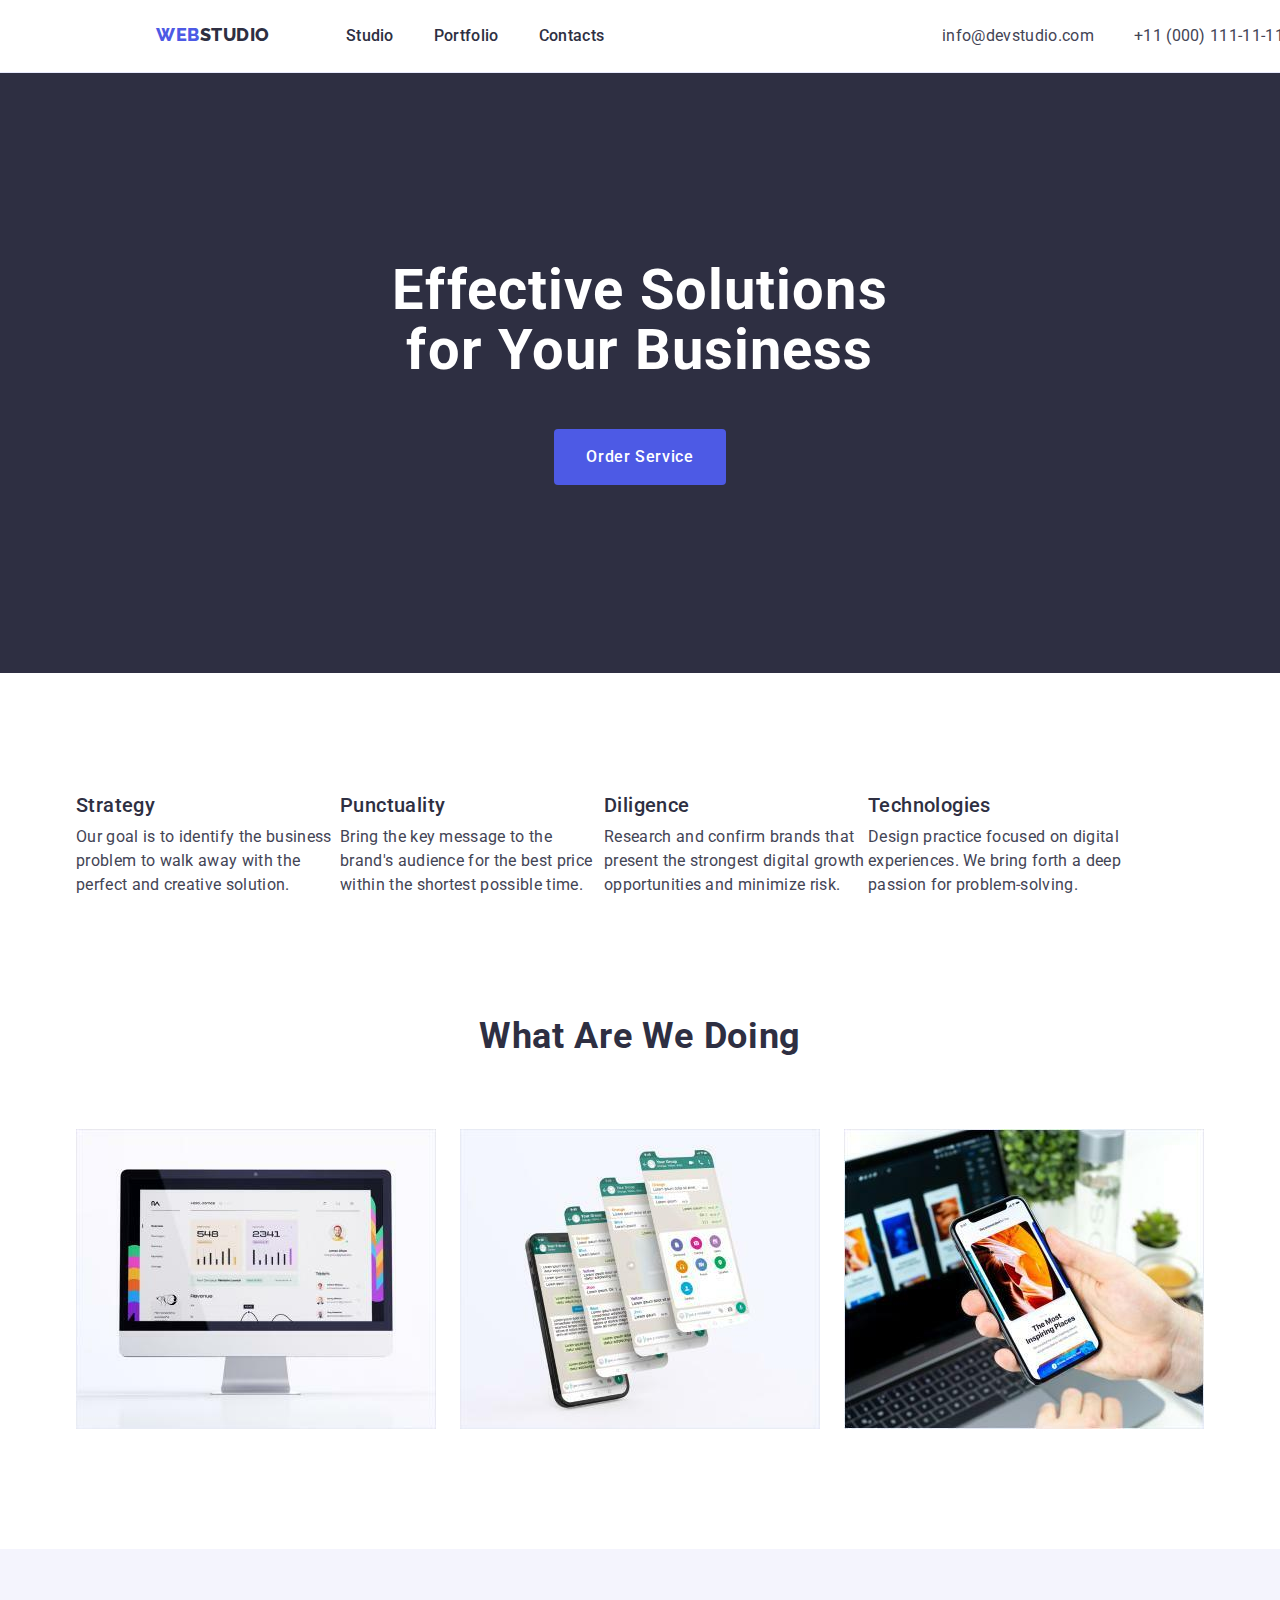
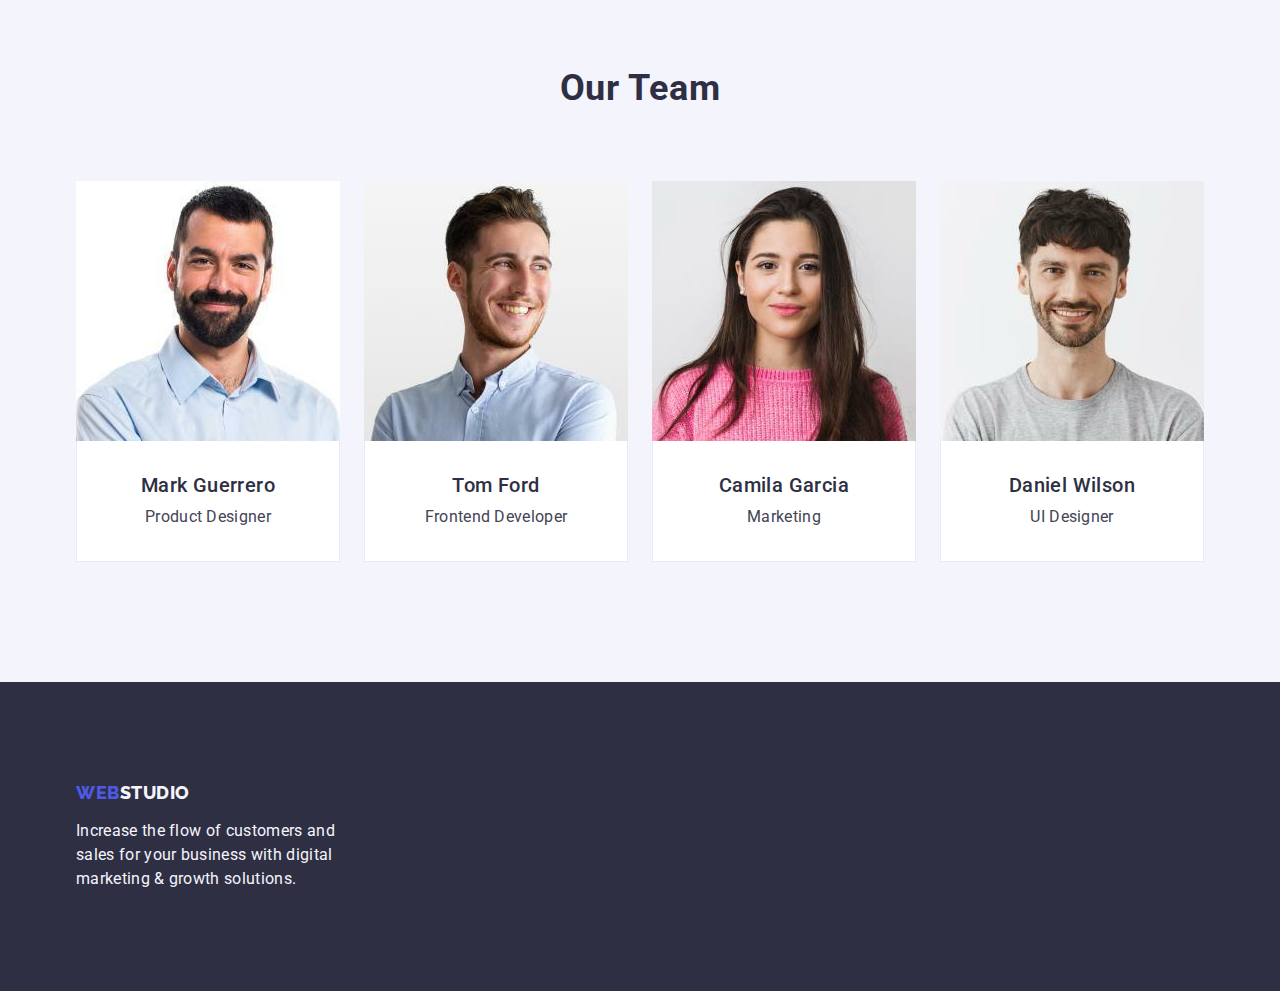
==== index.html @ 1bda496f "new repository for hw3" ====
<!DOCTYPE html>
<html lang="en">
  <head>
    <meta charset="UTF-8" />
    <meta http-equiv="X-UA-Compatible" content="IE=edge" />
    <meta name="viewport" content="width=device-width, initial-scale=1.0" />
    <link
      rel="stylesheet"
      href="https://cdn.jsdelivr.net/npm/modern-normalize@1.1.0/modern-normalize.min.css"
    />
    <link rel="stylesheet" href="./css/styles.css" />
    <link rel="preconnect" href="https://fonts.googleapis.com" />
    <link rel="preconnect" href="https://fonts.gstatic.com" crossorigin />
    <link
      href="https://fonts.googleapis.com/css2?family=Raleway:wght@800&family=Roboto:wght@400;500;700;900&display=swap"
      rel="stylesheet"
    />
    <title>Studio Main Page</title>
  </head>
  <body class="text">
    <!--Шапка-->
    <header class="header">
      <div class="container header-box">
        <nav class="nav list">
          <a class="logo link" href="./index.html"
            >Web<span class="nav-logo">Studio</span></a
          >
          <ul class="nav-but-text list">
            <li class="nav menu-item">
              <a class="link menu" href="./index.html">Studio</a>
            </li>
            <li class="nav menu-item">
              <a class="link menu" href="./portfolio.html">Portfolio</a>
            </li>
            <li class="nav"><a class="link menu" href="">Contacts</a></li>
          </ul>
        </nav>
        <address class="address">
          <ul class="list">
            <li class="menu-item">
              <a class="mail link" href="mailto:info@devstudio.com"
                >info@devstudio.com</a
              >
            </li>
            <li>
              <a class="mail link" href="tel:+110001111111"
                >+11 (000) 111-11-11</a
              >
            </li>
          </ul>
        </address>
      </div>
    </header>
    <main>
      <!--Hero-->
      <section class="hero">
        <div class="container">
          <h1 class="hero-text">Effective Solutions for Your Business</h1>
          <button class="hero-button" type="button">Order Service</button>
        </div>
      </section>
      <!--About company-->
      <section class="company">
        <div class="container box">
          <h2 class="company-header visually-hidden">About company</h2>
          <ul class="list list-item">
            <li class="list-item-view">
              <h3 class="company-descr">Strategy</h3>
              <p class="company-text">
                Our goal is to identify the business problem to walk away with
                the perfect and creative solution.
              </p>
            </li>
            <li class="list-item-view">
              <h3 class="company-descr">Punctuality</h3>
              <p class="company-text">
                Bring the key message to the brand's audience for the best price
                within the shortest possible time.
              </p>
            </li>
            <li class="list-item-view">
              <h3 class="company-descr">Diligence</h3>
              <p class="company-text">
                Research and confirm brands that present the strongest digital
                growth opportunities and minimize risk.
              </p>
            </li>
            <li class="list-item-view">
              <h3 class="company-descr">Technologies</h3>
              <p class="company-text">
                Design practice focused on digital experiences. We bring forth a
                deep passion for problem-solving.
              </p>
            </li>
          </ul>
        </div>
      </section>
      <!--What are we doing-->
      <section class="tasks">
        <div class="container box">
          <h2 class="tasks-text">What are we doing</h2>
          <ul class="list task-list">
            <li class="tasks-view">
              <img src="./images/comp.jpg" width="360" alt="computer" />
            </li>
            <li class="tasks-view">
              <img src="./images/phone.jpg" width="360" alt="phone" />
            </li>
            <li class="tasks-view">
              <img src="./images/mobile.jpg" width="360" alt="computer-phone" />
            </li>
          </ul>
        </div>
      </section>
      <!--Our team-->
      <section class="team">
        <div class="container box">
          <h2 class="team-header">Our Team</h2>
          <ul class="list team-list">
            <li class="team-list-item">
              <img
                src="./images/teammark.jpg"
                width="264"
                alt="it-worker-men"
              />
              <div class="card-content">
                <h3 class="team-name">Mark Guerrero</h3>
                <p class="team-job">Product Designer</p>
              
              </div>
            </li>
            <li class="team-list-item">
              <img src="./images/teamtom.jpg" width="264" alt="it-worker-men" />
              <div class="card-content">
                <h3 class="team-name">Tom Ford</h3>
                <p class="team-job">Frontend Developer</p>
              </div>
            </li>
            <li class="team-list-item">
              <img
                src="./images/teamcamila.jpg"
                width="264"
                alt="it-worker-women"
              />
              <div class="card-content">
                <h3 class="team-name">Camila Garcia</h3>
                <p class="team-job">Marketing</p>
              </div>
            </li>
            <li class="team-list-item">
              <img
                src="./images/teamdaniel.jpg"
                width="264"
                alt="it-worker-men"
              />
              <div class="card-content">
                <h3 class="team-name">Daniel Wilson</h3>
                <p class="team-job">UI Designer</p>
              </div>
            </li>
          </ul>
        </div>
      </section>
    </main>
    <!--Footer-->
    <footer class="footer">
      <div class="container">
        <a class="logo link footer-link" href="./index.html"
          >Web<span class="logoweb">Studio</span></a
        >
        <p class="footer-text">
          Increase the flow of customers and sales for your business with
          digital marketing & growth solutions.
        </p>
      </div>
    </footer>
  </body>
</html>
---- css/styles.css ----
/*navigation header*/
:root {
  --primary-brand: #4d5ae5;
  --pressed-state: #404bbf;
  --dark: #2e2f42;
  --success: #31d0aa;
  --text: #434455;
  --subtle-text: #8e8f99;
  --accent: #e7e9fc;
  --light: #f4f4fd;
  --modal-overlay: #2e2f42;
  --hero-background: #2e2f42;
  --white-background: #ffffff;
  --modal-background: #fcfcfc;
}
h1,
h2,
h3,
h4,
p {
  margin-top: 0;
  margin-bottom: 0;
}
ul,
ol {
  margin-top: 0;
  margin-bottom: 0;
  padding-left: 0;
}
img {
  display: block;
}
button {
  cursor: pointer;
}
.header {
  border-bottom: 1px solid var(--accent);
  width: 1440px;
  padding-top: 24px;
  padding-bottom: 24px;
  padding-left: 0;
}
.header-box {
  display: flex;
}
.list {
  list-style-type: none;
  display: flex;
}
.link {
  text-decoration: none;
}
.menu-item:not(:last-child) {
  margin-right: 40px;
}

.container {
  width: 1158px;
  margin-left: auto;
  margin-right: auto;
  padding-left: 15px;
  padding-right: 15px;
}
/*- HEADER-*/

.nav {
  color: var(--dark);
}
.nav:hover,
.nav:focus {
  color: var(--pressed-state);
}
.nav:active {
  color: var(--pressed-state);
}
.nav-logo {
  color: var(--dark);
}
.menu {
  font-weight: 500;
  font-size: 16px;
  line-height: 1.5;
  letter-spacing: 0.02em;
  color: var(--dark);
  padding-top: 24px;
  padding-bottom: 24px;
}
.menu:hover,
.menu:focus {
  color: var(--pressed-state);
}

.address {
  display: flex;
  margin-left: auto;
  color: var(--text);
  font-size: 16px;
  font-style: normal;
  line-height: 1.5;
  letter-spacing: 0.02em;
}
.mail {
  font-size: 16px;
  line-height: 1.5;
  letter-spacing: 0.02em;
  color: var(--text);
}
.mail:hover,
.mail:focus {
  color: var(--pressed-state);
}
.mail:active {
  color: var(--pressed-state);
}

/*section hero*/

.hero {
  background: var(--dark);
  color: var(--white-background);
  padding-top: 188px;
  padding-bottom: 188px;
}
.hero-text {
  font-weight: 700;
  font-size: 56px;
  line-height: 1.07;
  letter-spacing: 0.02em;
  text-align: center;
  max-width: 496px;
  margin-left: auto;
  margin-right: auto;
  margin-bottom: 48px;
}
.hero-button {
  background-color: var(--primary-brand);
  color: var(--white-background);
  font-family: "Roboto", sans-serif;
  font-weight: 500;
  font-size: 16px;
  line-height: 1.5;
  letter-spacing: 0.04em;
  border: none;
  border-radius: 4px;
  display: block;
  padding: 16px 32px;
  margin-left: auto;
  margin-right: auto;
  min-width: 169px;
  align-items: flex-start;
}

.hero-button:hover,
.hero-button:focus {
  background-color: var(--pressed-state);
  color: #ffffff;
}

.hero-button:active {
  background-color: var(var(--pressed-state));
  color: #ffffff;
}

.filtr-button {
  background-color: var(--light);
  color: #4d5ae5;
  font-family: "Roboto", sans-serif;
  font-weight: 500;
  font-size: 16px;
  line-height: 1.5;
  letter-spacing: 0.04em;
  padding: 12px 24px;
  border: 1px solid var(--accent);
  border-radius: 4px;
}
.filtr-button:hover,
.filtr-button:focus {
  background-color: var(--pressed-state);
  color: var(--white-background);
  border: 1px solid transparent;
}

.filtr-button:active {
  background-color: var(--pressed-state);
  color: #ffffff;
}

.text {
  font-family: "Roboto", sans-serif;
  font-size: 16px;
  line-height: 1.5;
  letter-spacing: 2%;
  color: var(--text);
  background-color: var(--white-background);
}
.logo {
  color: var(--primary-brand);
  font-family: "Raleway", sans-serif;
  font-weight: 800;
  font-size: 18px;
  line-height: 1.17;
  align-items: center;
  letter-spacing: 0.03em;
  text-transform: uppercase;
  margin-right: 76px;
  margin-left: 0;
}

.logoweb {
  color: var(--light);
}
.nav-but-text {
  font-weight: 500;
  font-size: 16px;
  line-height: 1.5;
  letter-spacing: 0.02em;
  list-style-type: none;
  color: var(--dark);
}
/*About company*/
.company {
  display: flex;
  padding-top: 120px;
  padding-bottom: 120px;
  margin-left: auto;
  margin-right: auto;
}
.company-descr {
  font-weight: 500;
  font-size: 20px;
  line-height: 1.2;
  letter-spacing: 0.02em;
  color: var(--dark);
  margin-bottom: 8px;
}
.list-item-view {
  width: calc((100% - 72px) / 4);
  min-width: 264px;
}

.visually-hidden {
  position: absolute;
  width: 1px;
  height: 1px;
  margin: -1px;
  border: 0;
  padding: 0;
  white-space: nowrap;
  clip-path: inset(100%);
  clip: rect(0 0 0 0);
  overflow: hidden;
}

.company-text {
  font-size: 16px;
  line-height: 1.5;
  letter-spacing: 0.02em;
  color: var(--text);
}
.company-header {
  font-family: "Roboto";
  font-weight: 700;
  font-size: 36px;
  line-height: 1.11;
  text-align: center;
  letter-spacing: 0.02em;
  color: var(--dark);
  display: block;
  margin-bottom: 8px;
}
/*What we are doing*/
.tasks {
  padding-bottom: 120px;
}
.task-list {
  display: flex;
  gap: 24px;
  margin-right: 0;
}
.tasks-text {
  font-weight: 700;
  font-size: 36px;
  line-height: 1.11;
  text-align: center;
  letter-spacing: 0.02em;
  text-transform: capitalize;
  color: var(--dark);
  margin-bottom: 72px;
}
.tasks-view {
  width: calc((100% - 48px) / 3);
}
/*our team*/
.team {
  background-color: var(--light);
  padding: 120px 0;
}
.team-header {
  font-weight: 700;
  font-size: 36px;
  line-height: 1.11;
  text-align: center;
  letter-spacing: 0.02em;
  text-transform: capitalize;
  color: var(--dark);
  margin-bottom: 72px;
}
.team-list {
  margin-right: 0;
  gap: 24px;
}
.team-list-item {
  background: var(--white-background);
  border-radius: 0px 0px 4px 4px;
}
.card-content {
  padding: 32px 16px;
}
.team-name {
  font-weight: 500;
  font-size: 20px;
  line-height: 1.2;
  letter-spacing: 0.02em;
  color: var(--dark);
  text-align: center;
  margin-bottom: 8px;
}
.team-job {
  font-size: 16px;
  line-height: 24px;
  letter-spacing: 0.02em;
  color: var(--text);
  text-align: center;
}

/*page 2 portfolio   examples*/

.examples-name {
  font-weight: 500;
  font-size: 20px;
  line-height: 1.2;
  letter-spacing: 0.02em;
  color: var(--dark);
  margin-bottom: 8px;
}
.examples-type {
  font-size: 16px;
  line-height: 1.5;
  letter-spacing: 0.02em;
  color: var(--text);
}
/*footer*/
.footer {
  display: block;
  background-color: var(--dark);
  padding: 100px 0;
}
.footer-link {
  display: inline-block;
  margin-bottom: 16px;
  width: 264px;
}
.footer-text {
  margin-right: auto;
  font-size: 16px;
  line-height: 24px;
  width: 264px;
  letter-spacing: 0.02em;
  color: var(--light);
}

/*-PORTFOLIO-*/
.portfolio {
  padding: 96px 0 120px;
}
.portfolio-nav {
  display: flex;
  justify-content: center;
  gap: 24px;
  margin-right: 0;
  margin-bottom: 72px;
}
.portfolio-projects {
  display: flex;
  flex-wrap: wrap;
  gap: 24px;
  margin-right: 0;
  row-gap: 48px;
}
.project-card {
  width: calc((100% - 48px) / 3);
}

.card-content {
  padding: 32px 16px;
  border: 1px solid var(--accent);
  border-top: none;
}
.portfolio-box {
  display: flex;
  flex-direction: column;
}
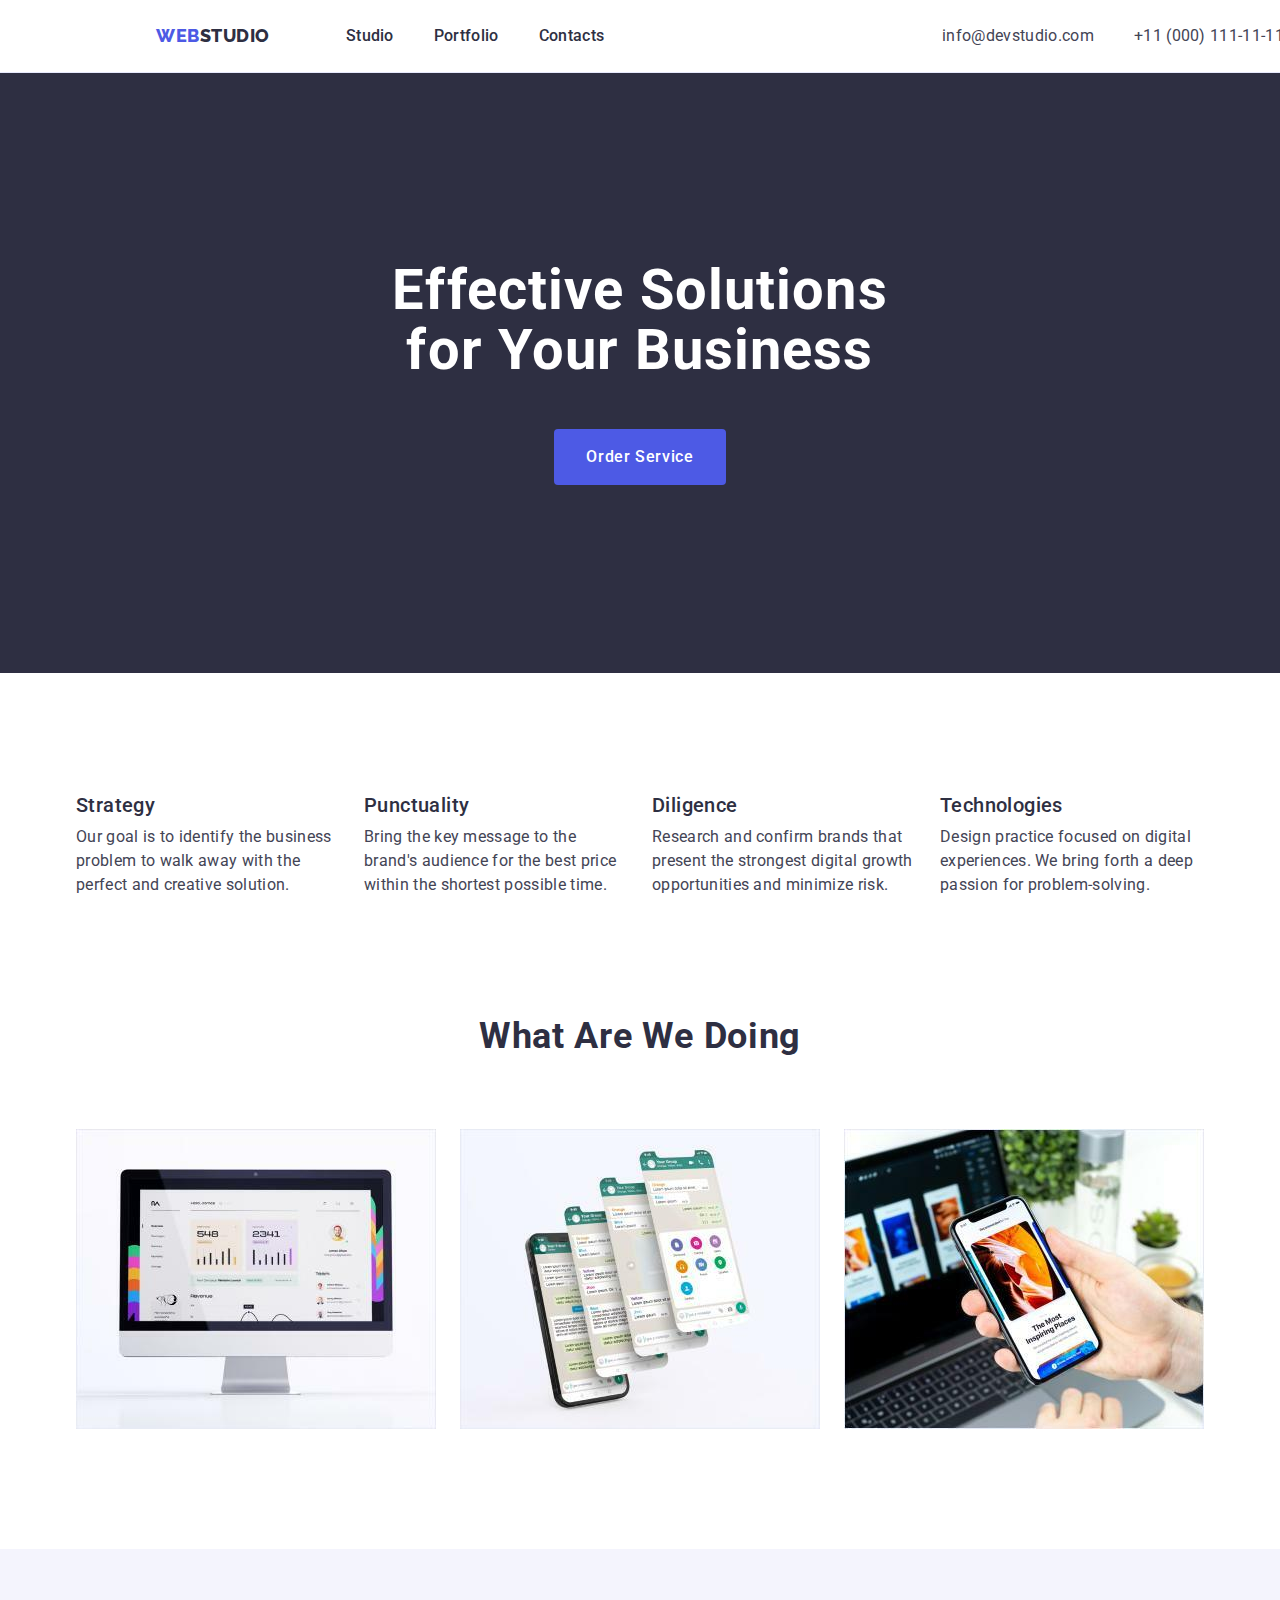
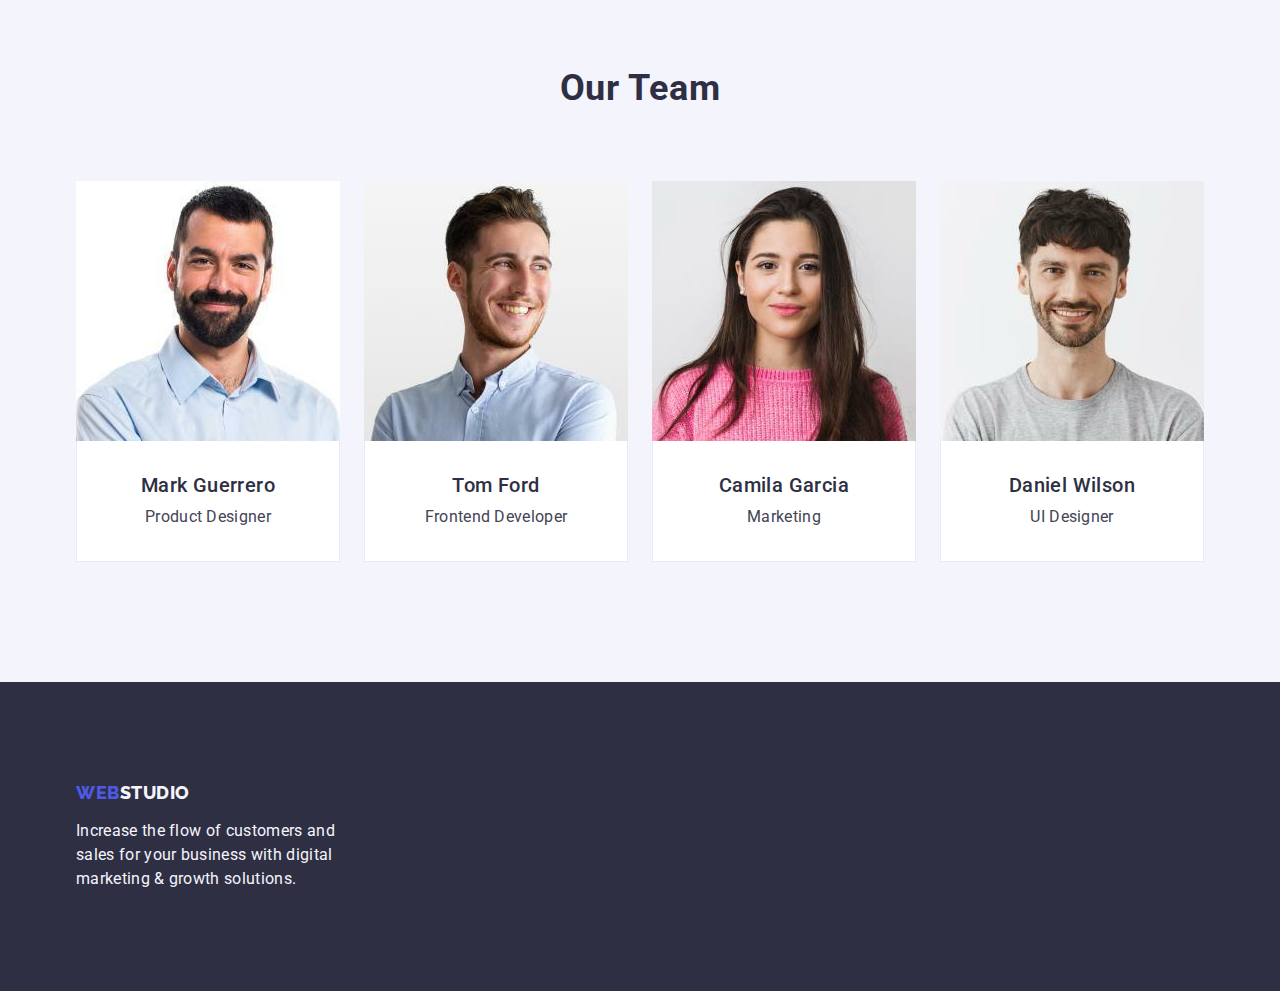
==== commit 45f212a7: "upd" ====
--- a/index.html
+++ b/index.html
@@ -32,7 +32,9 @@
             <li class="nav menu-item">
               <a class="link menu" href="./portfolio.html">Portfolio</a>
             </li>
-            <li class="nav"><a class="link menu" href="">Contacts</a></li>
+            <li class="nav menu-item">
+              <a class="link menu" href="">Contacts</a>
+            </li>
           </ul>
         </nav>
         <address class="address">
@@ -126,7 +128,6 @@
               <div class="card-content">
                 <h3 class="team-name">Mark Guerrero</h3>
                 <p class="team-job">Product Designer</p>
-              
               </div>
             </li>
             <li class="team-list-item">
--- a/css/styles.css
+++ b/css/styles.css
@@ -65,6 +65,7 @@
 
 .nav {
   color: var(--dark);
+  align-items: center;
 }
 .nav:hover,
 .nav:focus {
@@ -237,6 +238,9 @@
   width: calc((100% - 72px) / 4);
   min-width: 264px;
 }
+.list-item {
+  gap: 24px;
+}
 
 .visually-hidden {
   position: absolute;
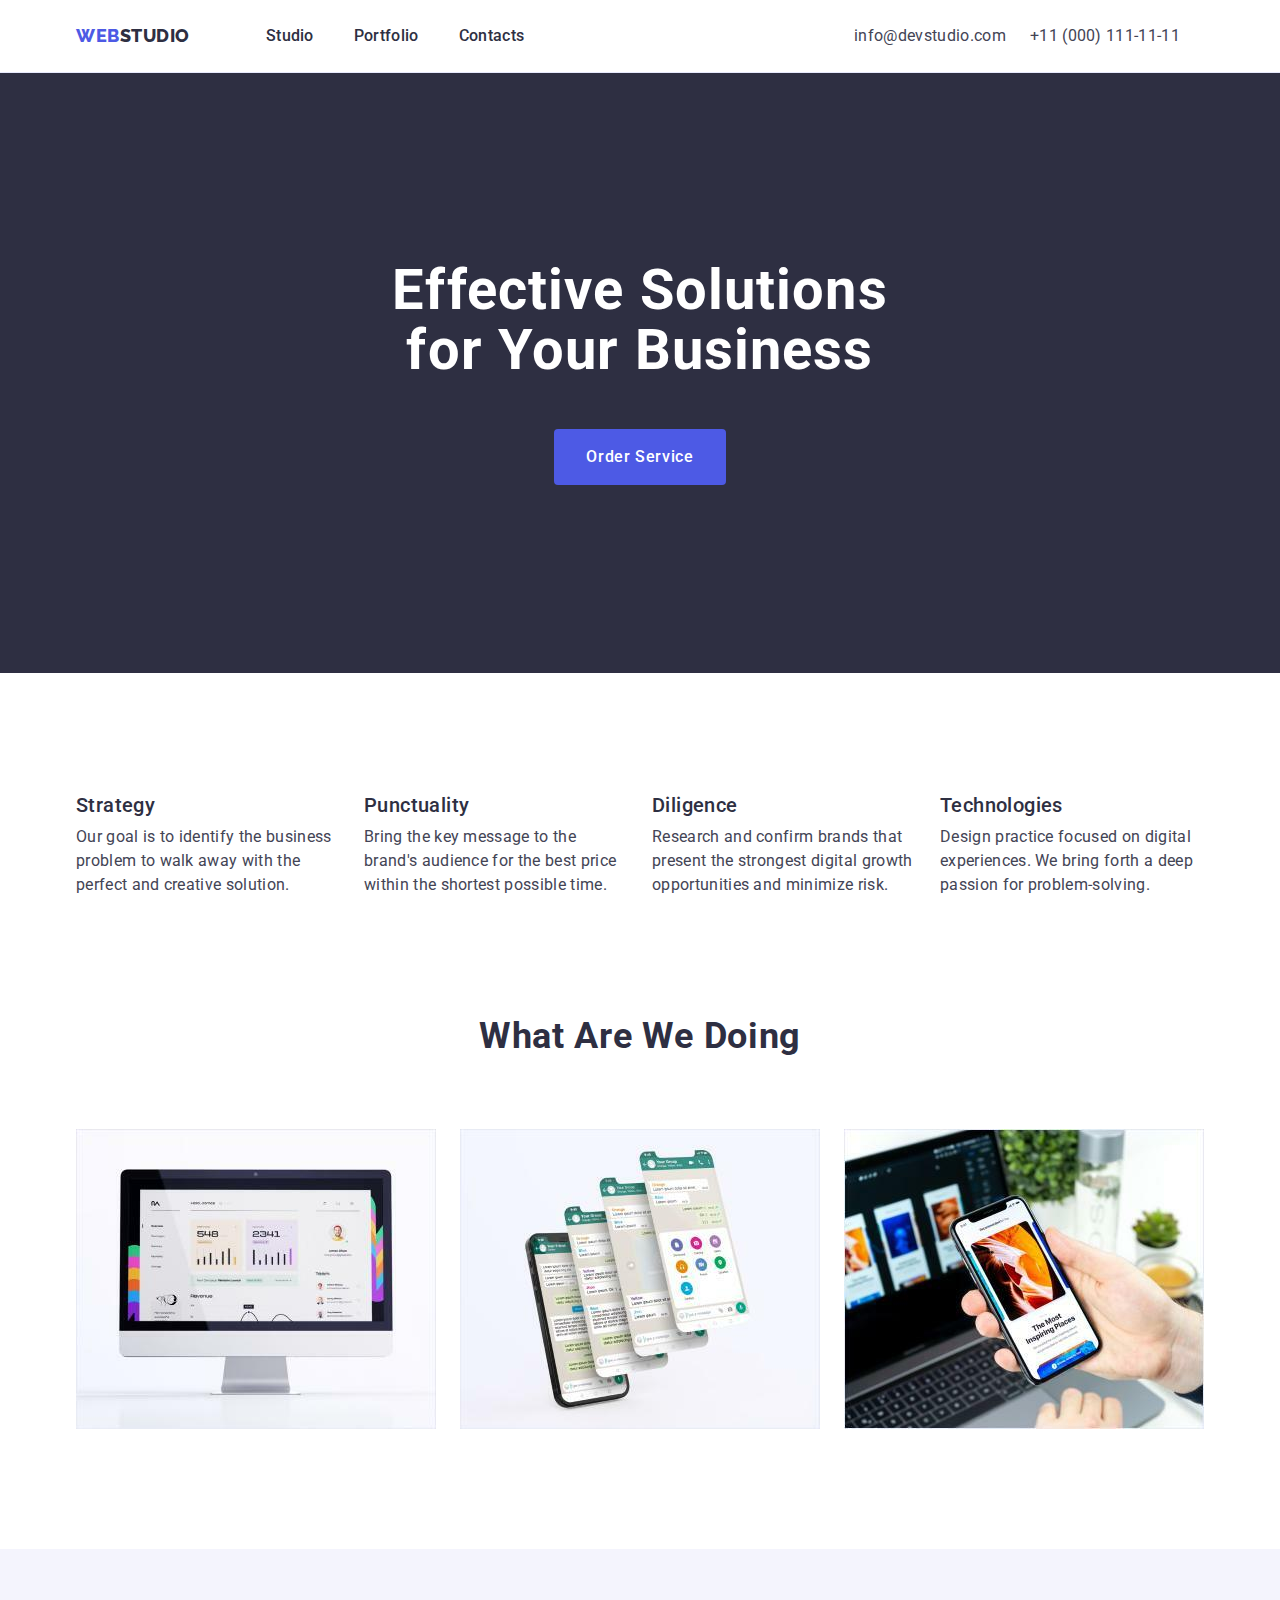
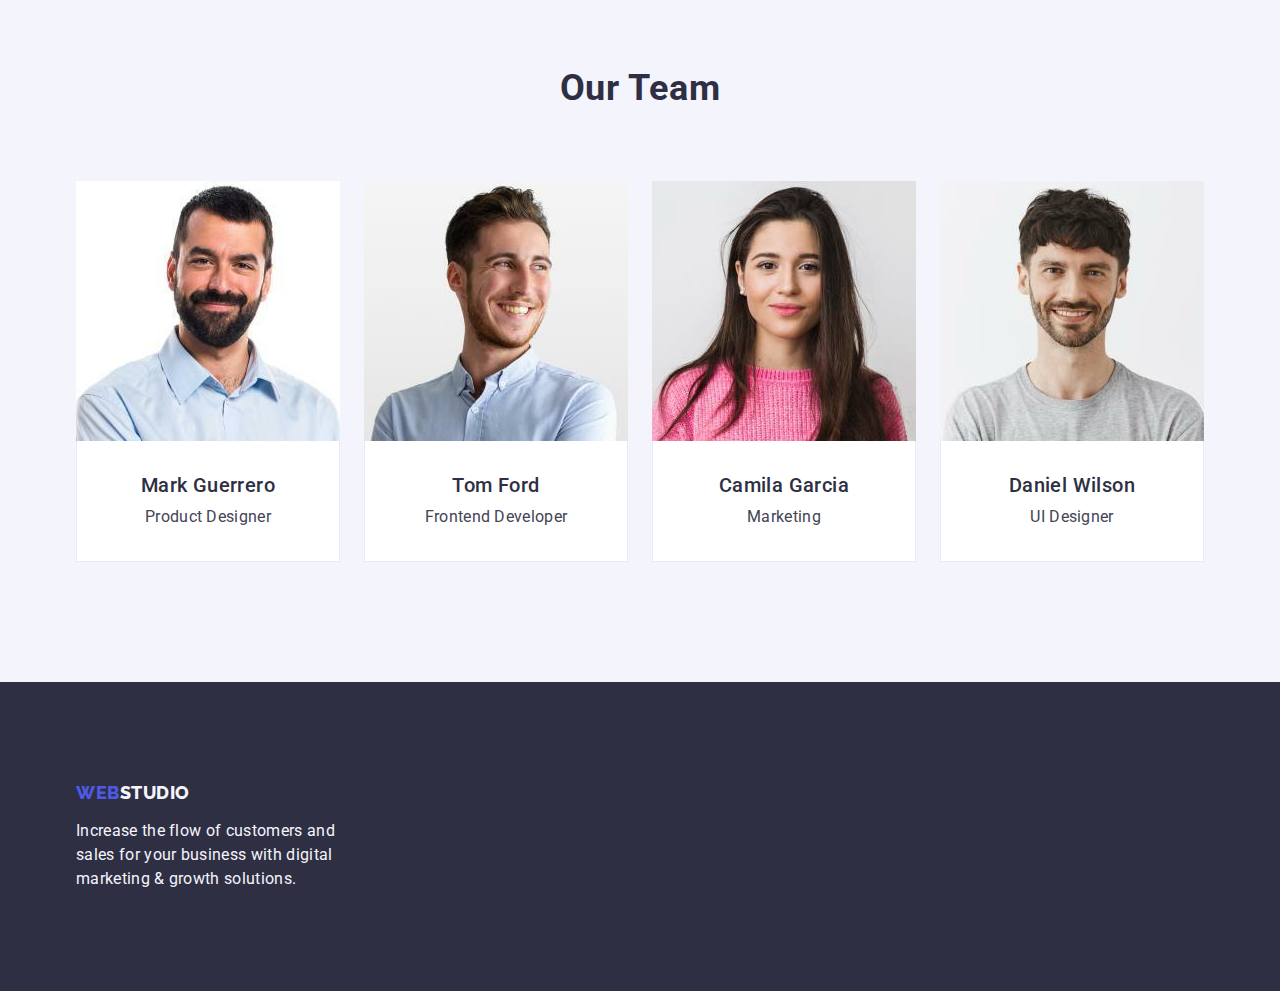
==== commit 35495bce: "new upd header" ====
--- a/index.html
+++ b/index.html
@@ -38,14 +38,14 @@
           </ul>
         </nav>
         <address class="address">
-          <ul class="list">
-            <li class="menu-item">
-              <a class="mail link" href="mailto:info@devstudio.com"
+          <ul class="list menu-item">
+            <li>
+              <a class="mail link menu-item" href="mailto:info@devstudio.com"
                 >info@devstudio.com</a
               >
             </li>
             <li>
-              <a class="mail link" href="tel:+110001111111"
+              <a class="mail link menu-item" href="tel:+110001111111"
                 >+11 (000) 111-11-11</a
               >
             </li>
--- a/css/styles.css
+++ b/css/styles.css
@@ -35,10 +35,6 @@
 }
 .header {
   border-bottom: 1px solid var(--accent);
-  width: 1440px;
-  padding-top: 24px;
-  padding-bottom: 24px;
-  padding-left: 0;
 }
 .header-box {
   display: flex;
@@ -53,7 +49,9 @@
 .menu-item:not(:last-child) {
   margin-right: 40px;
 }
-
+.menu-item {
+  padding: 24px 0;
+}
 .container {
   width: 1158px;
   margin-left: auto;
@@ -105,6 +103,7 @@
   line-height: 1.5;
   letter-spacing: 0.02em;
   color: var(--text);
+  margin-right: 24px;
 }
 .mail:hover,
 .mail:focus {
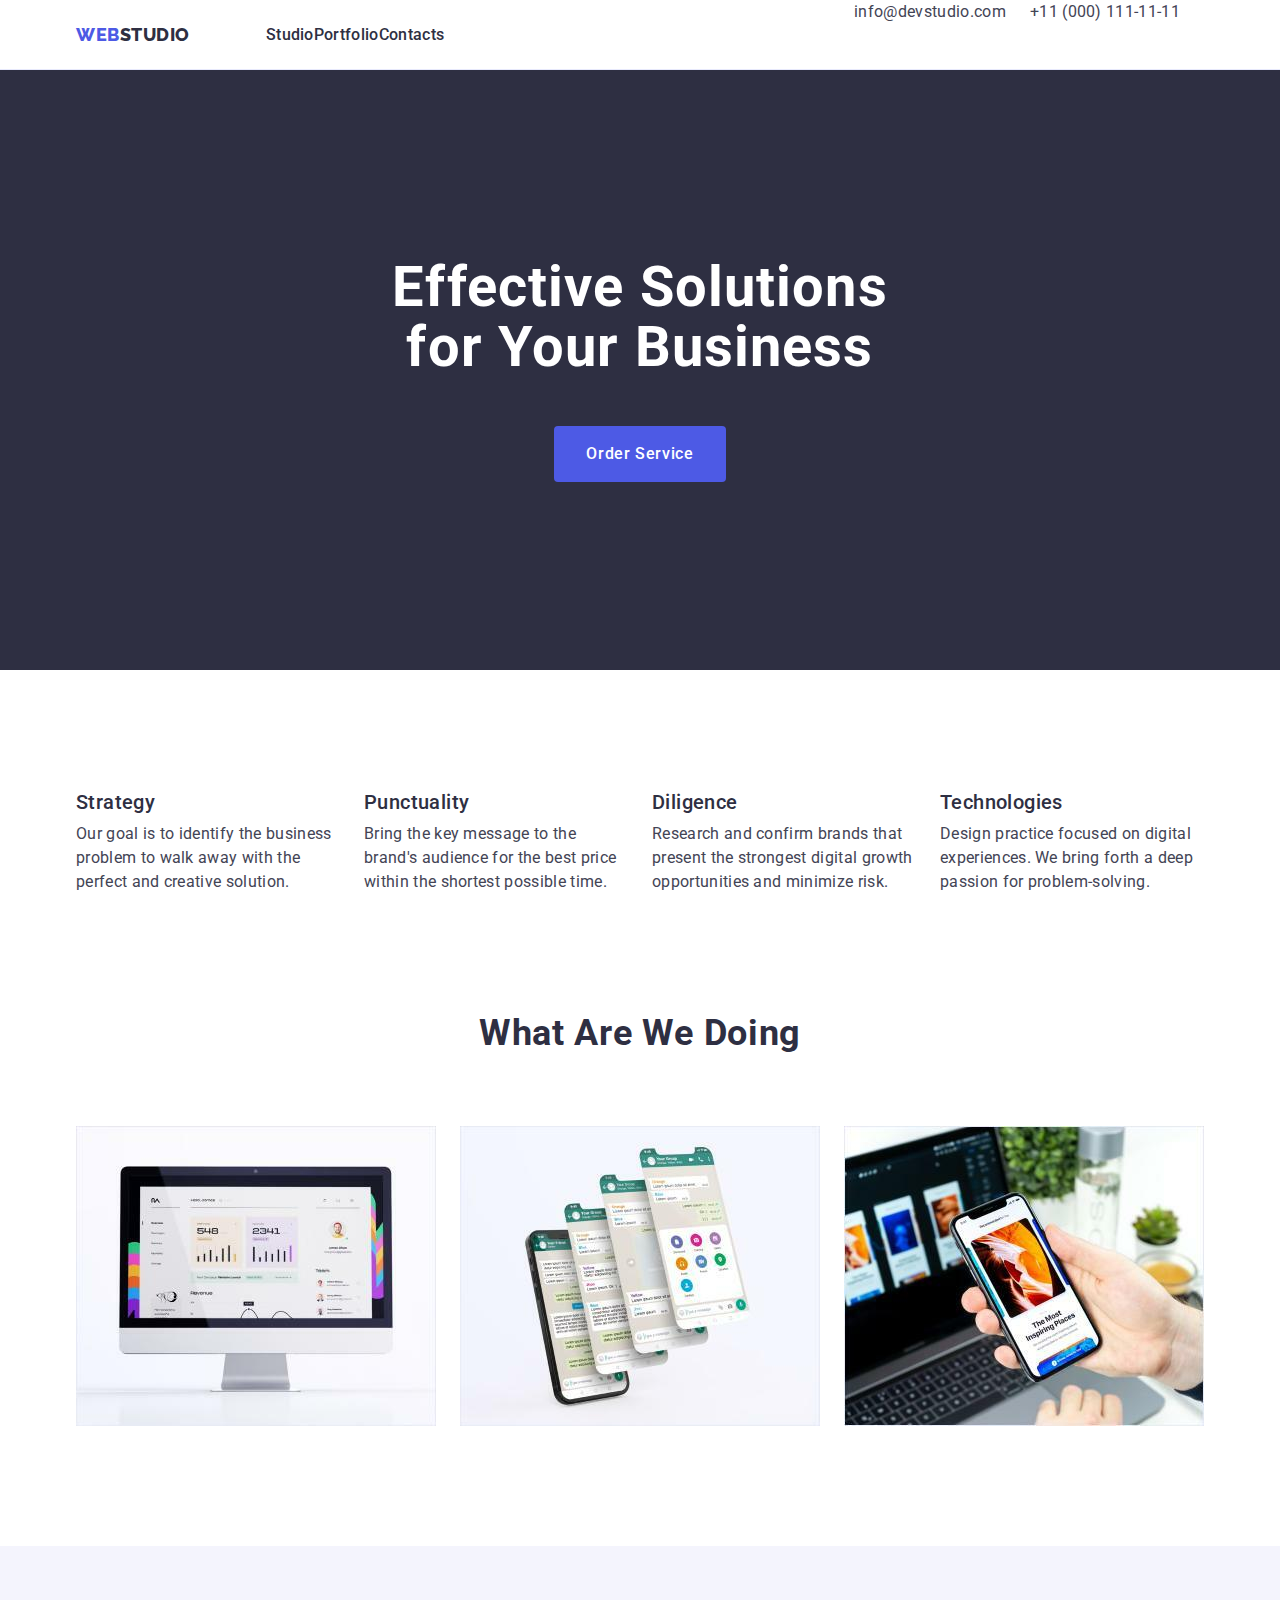
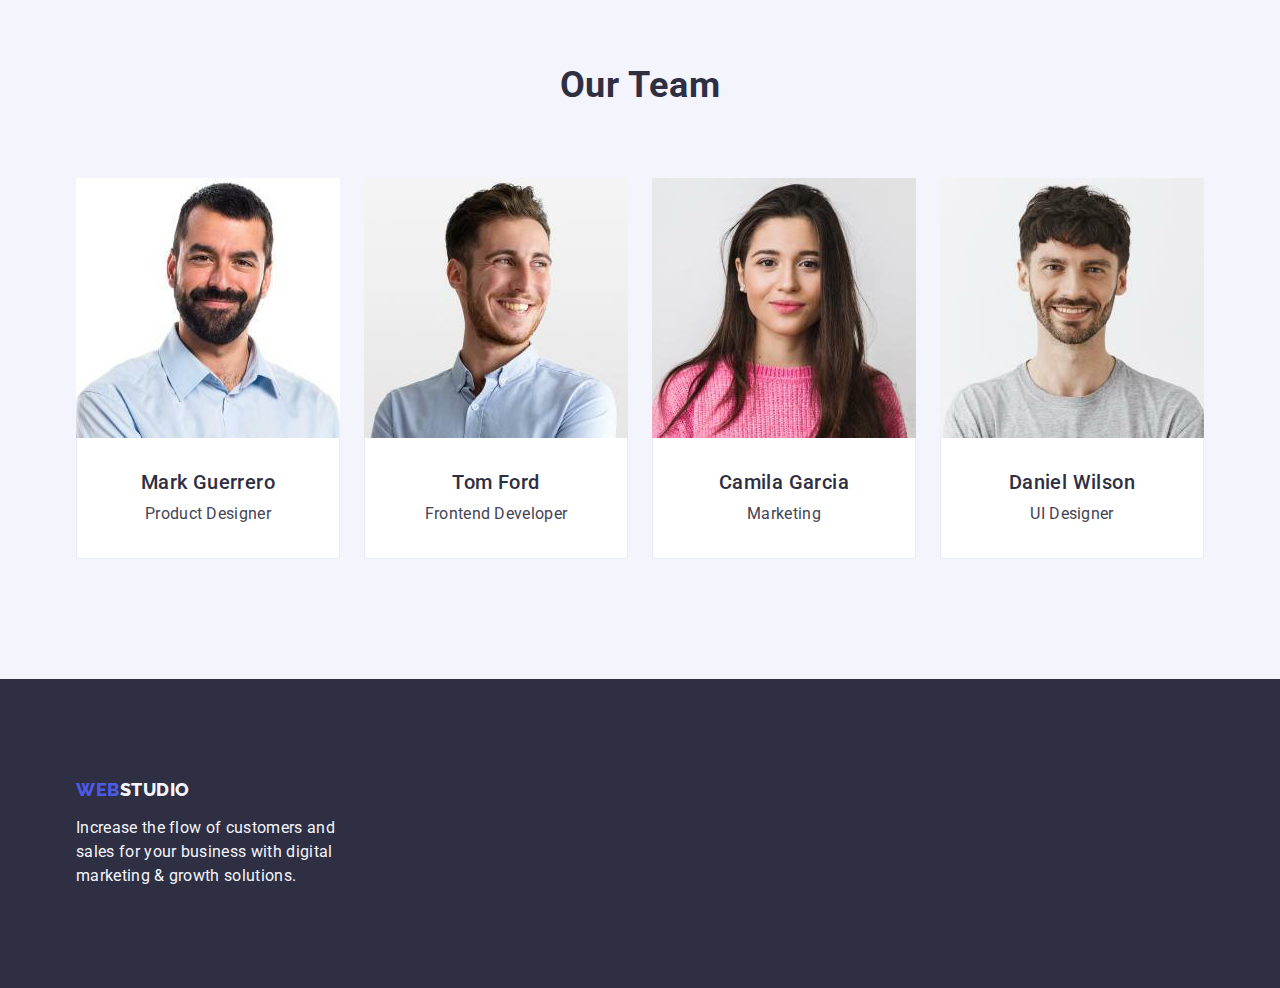
==== commit 403cad8f: "upd 2" ====
--- a/index.html
+++ b/index.html
@@ -22,30 +22,30 @@
     <header class="header">
       <div class="container header-box">
         <nav class="nav list">
-          <a class="logo link" href="./index.html"
+          <a class="logo link padding" href="./index.html"
             >Web<span class="nav-logo">Studio</span></a
           >
           <ul class="nav-but-text list">
-            <li class="nav menu-item">
+            <li class="nav">
               <a class="link menu" href="./index.html">Studio</a>
             </li>
-            <li class="nav menu-item">
+            <li class="nav">
               <a class="link menu" href="./portfolio.html">Portfolio</a>
             </li>
-            <li class="nav menu-item">
+            <li class="nav">
               <a class="link menu" href="">Contacts</a>
             </li>
           </ul>
         </nav>
         <address class="address">
-          <ul class="list menu-item">
+          <ul class="list">
             <li>
-              <a class="mail link menu-item" href="mailto:info@devstudio.com"
+              <a class="mail link" href="mailto:info@devstudio.com"
                 >info@devstudio.com</a
               >
             </li>
             <li>
-              <a class="mail link menu-item" href="tel:+110001111111"
+              <a class="mail link" href="tel:+110001111111"
                 >+11 (000) 111-11-11</a
               >
             </li>
--- a/css/styles.css
+++ b/css/styles.css
@@ -33,6 +33,9 @@
 button {
   cursor: pointer;
 }
+.padding {
+  padding: 24px 0;
+}
 .header {
   border-bottom: 1px solid var(--accent);
 }
@@ -49,9 +52,7 @@
 .menu-item:not(:last-child) {
   margin-right: 40px;
 }
-.menu-item {
-  padding: 24px 0;
-}
+
 .container {
   width: 1158px;
   margin-left: auto;
@@ -81,8 +82,7 @@
   line-height: 1.5;
   letter-spacing: 0.02em;
   color: var(--dark);
-  padding-top: 24px;
-  padding-bottom: 24px;
+  padding: 24px 0;
 }
 .menu:hover,
 .menu:focus {
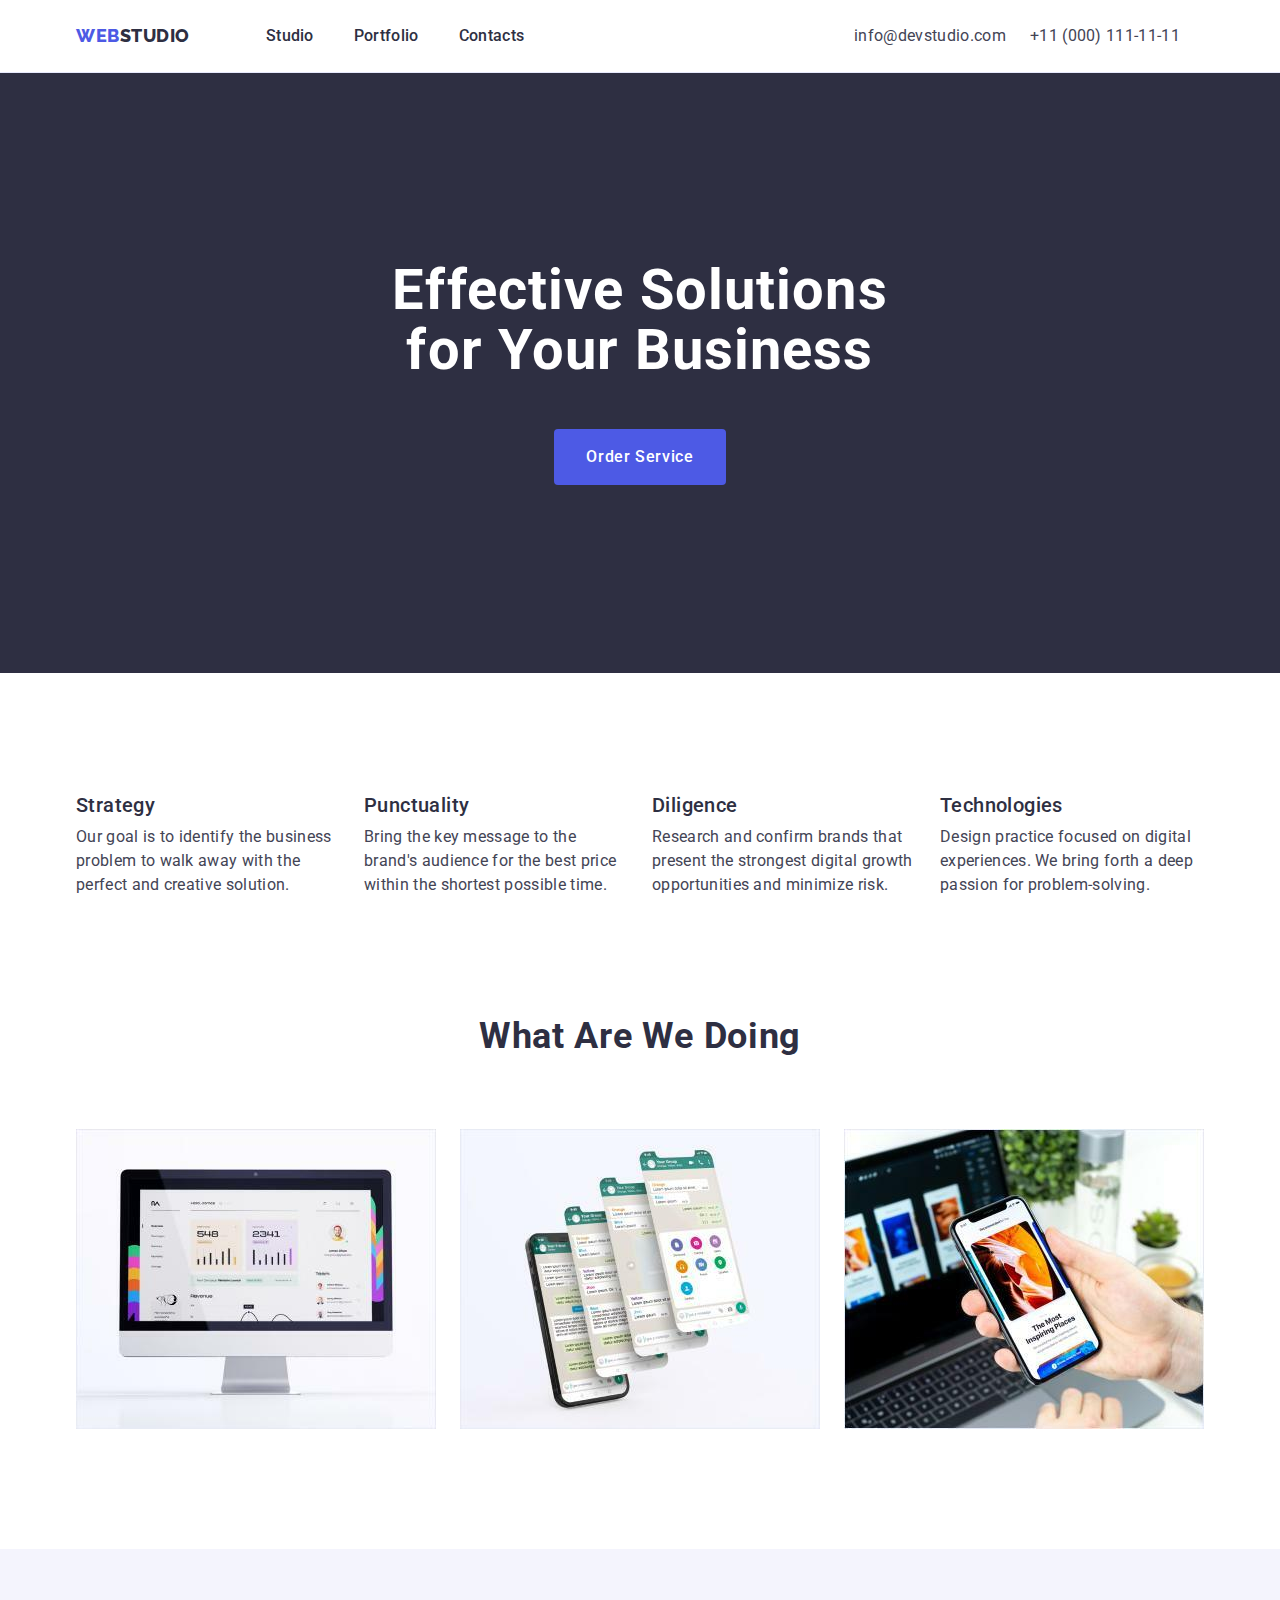
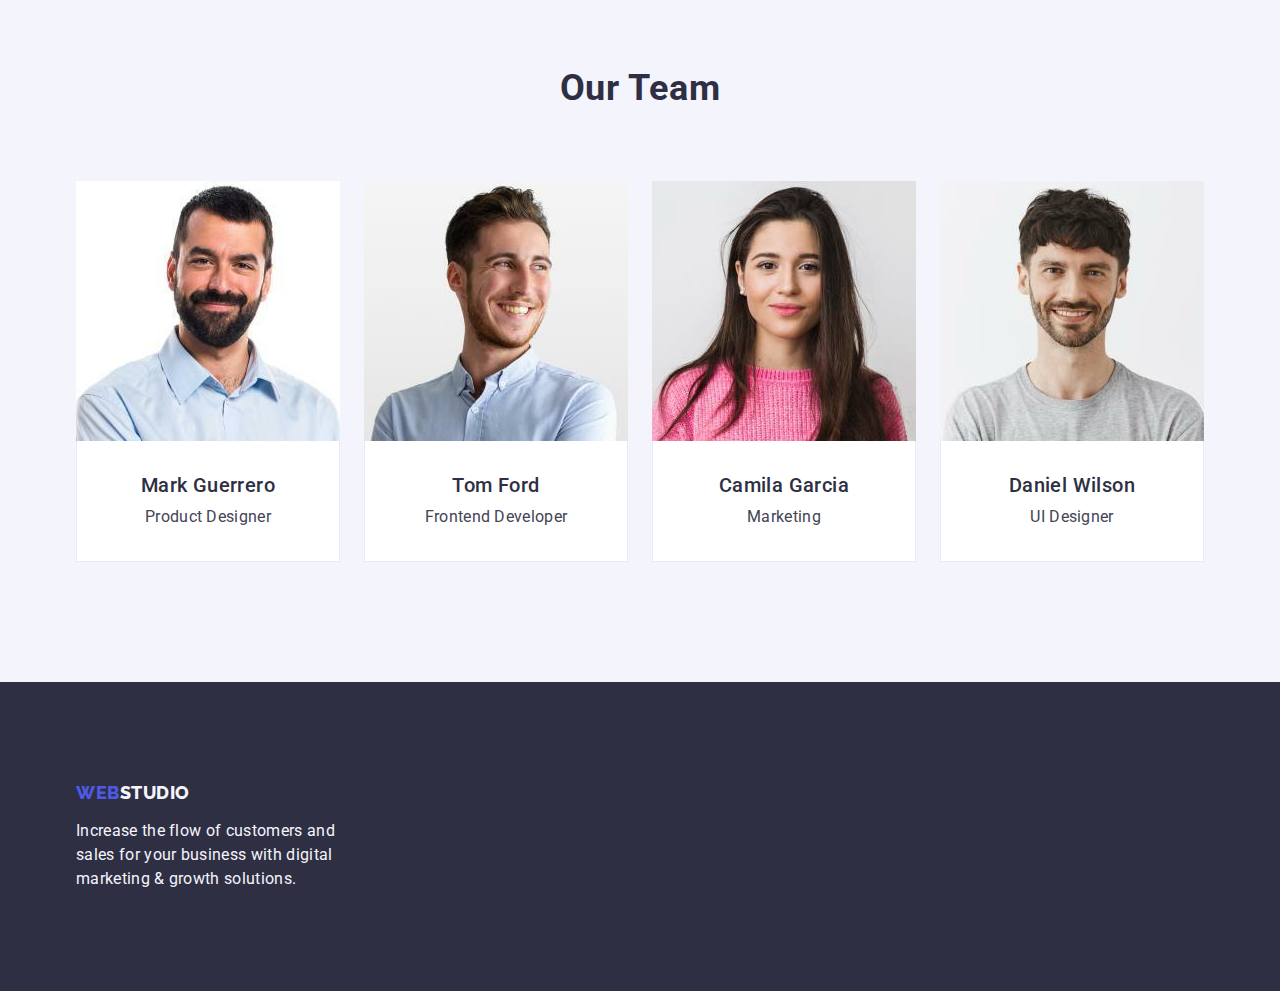
==== commit e9cb3249: "last" ====
--- a/index.html
+++ b/index.html
@@ -40,12 +40,12 @@
         <address class="address">
           <ul class="list">
             <li>
-              <a class="mail link" href="mailto:info@devstudio.com"
+              <a class="mail link padding" href="mailto:info@devstudio.com"
                 >info@devstudio.com</a
               >
             </li>
             <li>
-              <a class="mail link" href="tel:+110001111111"
+              <a class="mail link padding" href="tel:+110001111111"
                 >+11 (000) 111-11-11</a
               >
             </li>
--- a/css/styles.css
+++ b/css/styles.css
@@ -99,6 +99,8 @@
   letter-spacing: 0.02em;
 }
 .mail {
+  display: flex;
+  align-items: center;
   font-size: 16px;
   line-height: 1.5;
   letter-spacing: 0.02em;
@@ -216,6 +218,7 @@
   letter-spacing: 0.02em;
   list-style-type: none;
   color: var(--dark);
+  gap: 40px;
 }
 /*About company*/
 .company {
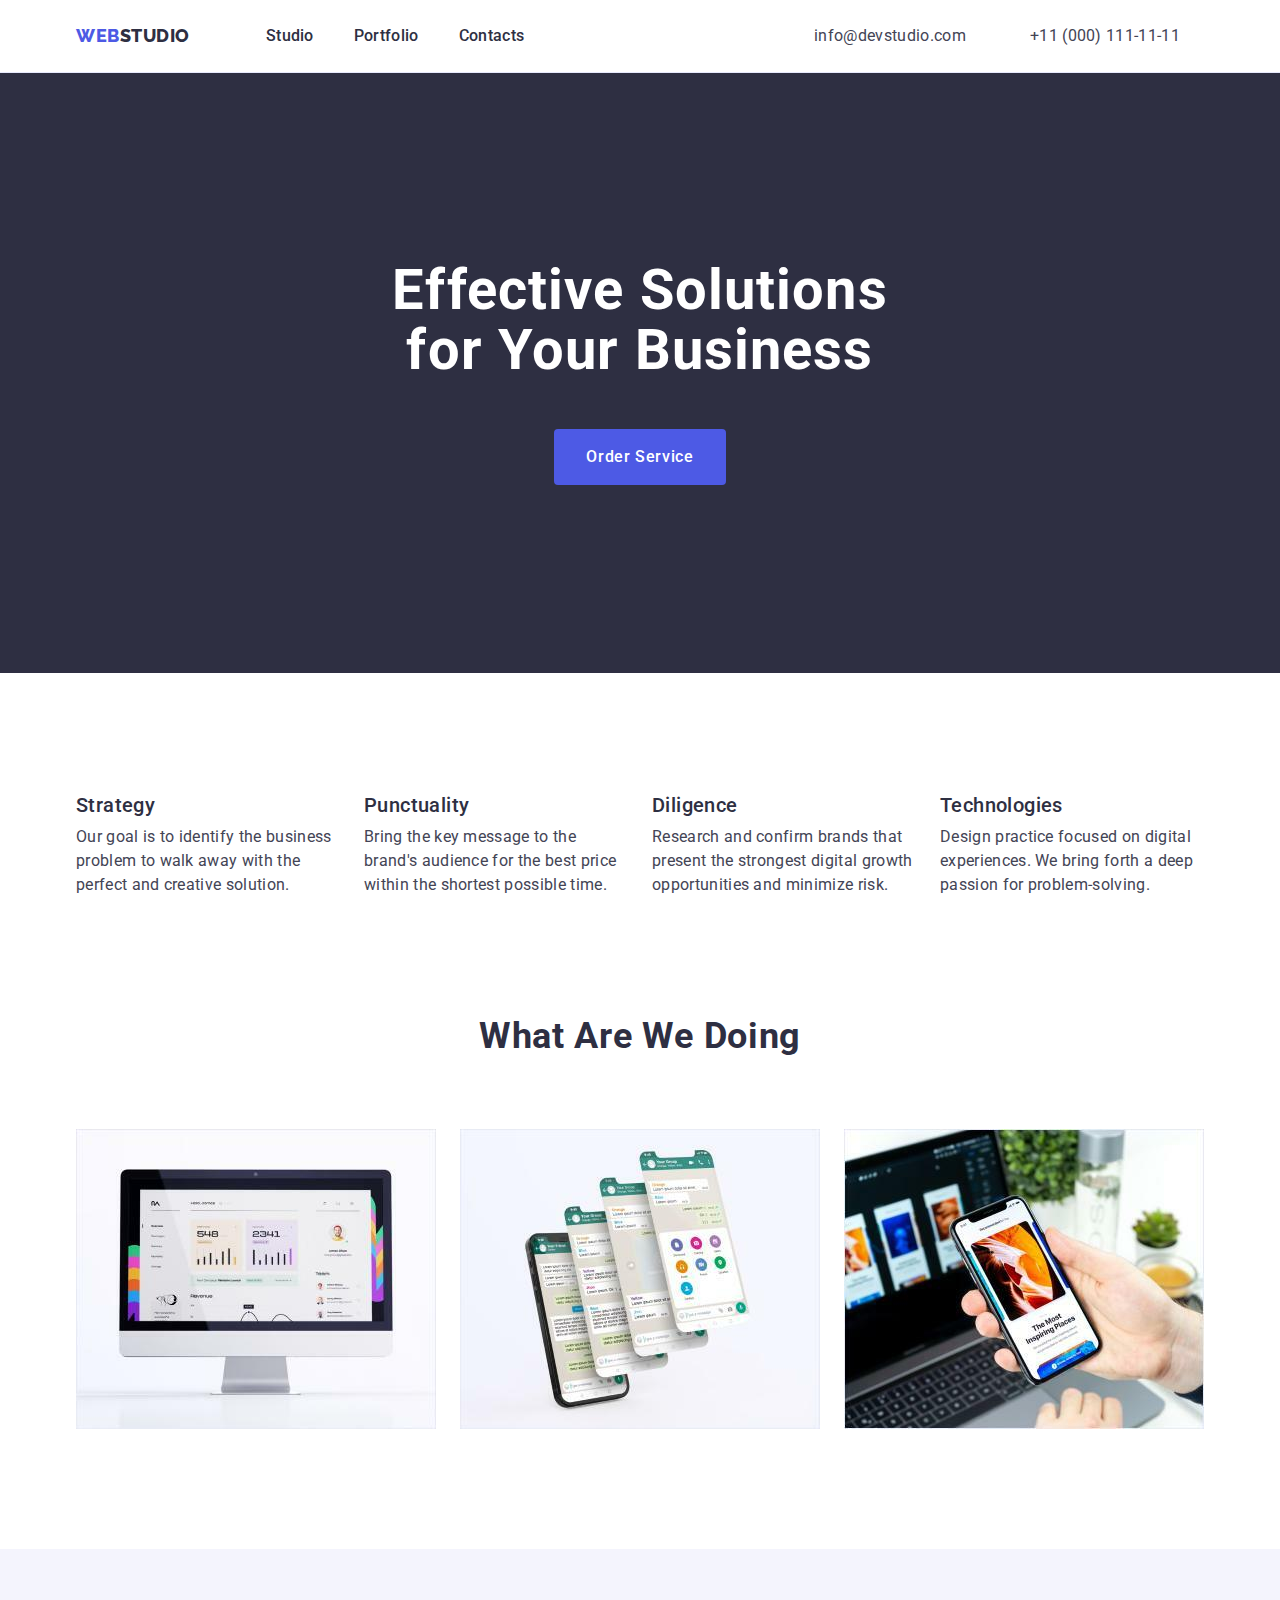
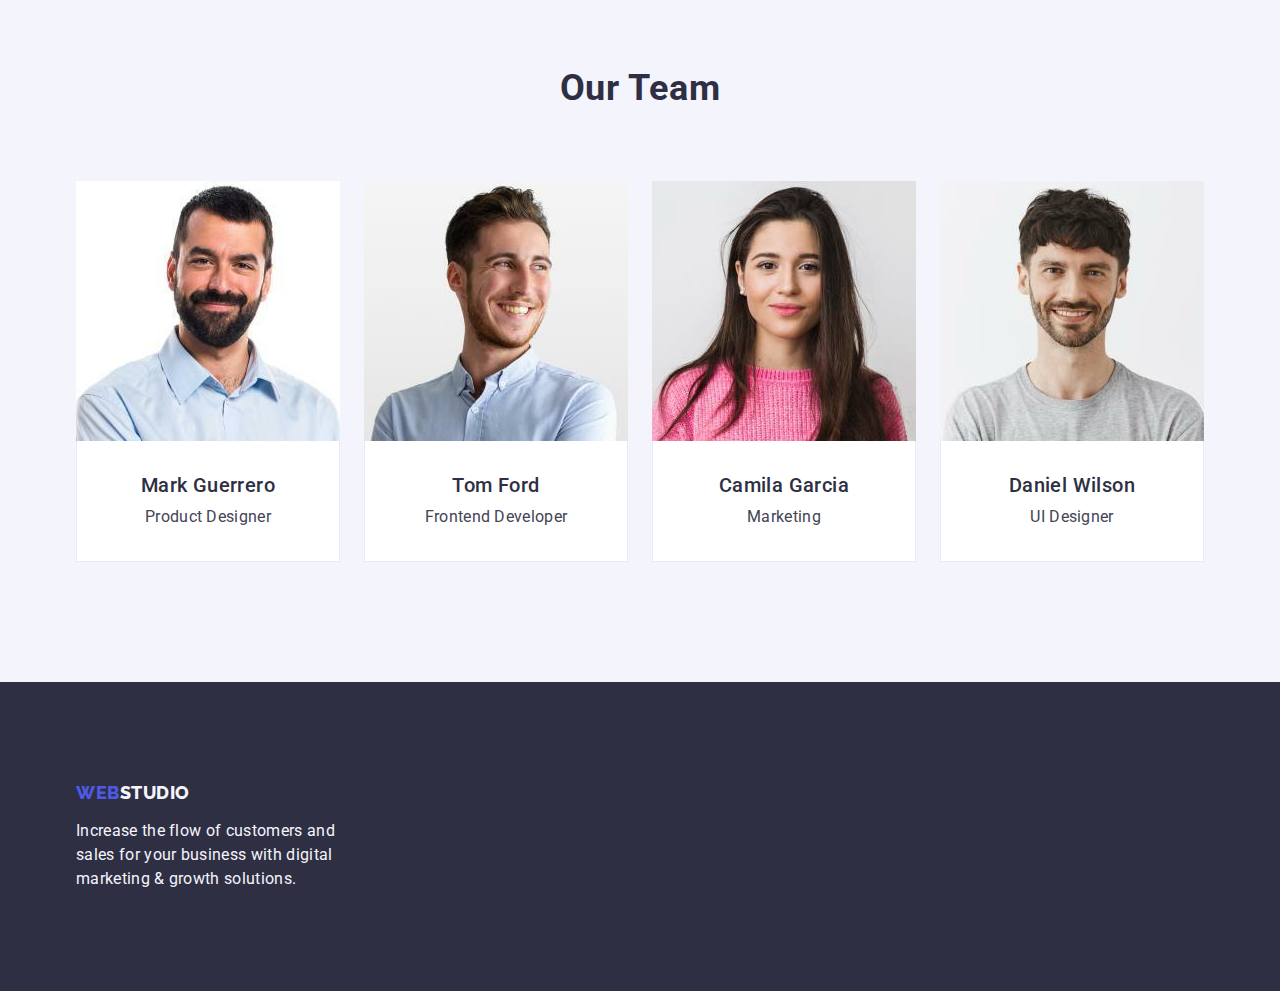
==== commit c75cc42b: "one more" ====
--- a/index.html
+++ b/index.html
@@ -38,7 +38,7 @@
           </ul>
         </nav>
         <address class="address">
-          <ul class="list">
+          <ul class="list address-list">
             <li>
               <a class="mail link padding" href="mailto:info@devstudio.com"
                 >info@devstudio.com</a
--- a/css/styles.css
+++ b/css/styles.css
@@ -98,6 +98,9 @@
   line-height: 1.5;
   letter-spacing: 0.02em;
 }
+.address-list {
+  gap: 40px;
+}
 .mail {
   display: flex;
   align-items: center;
